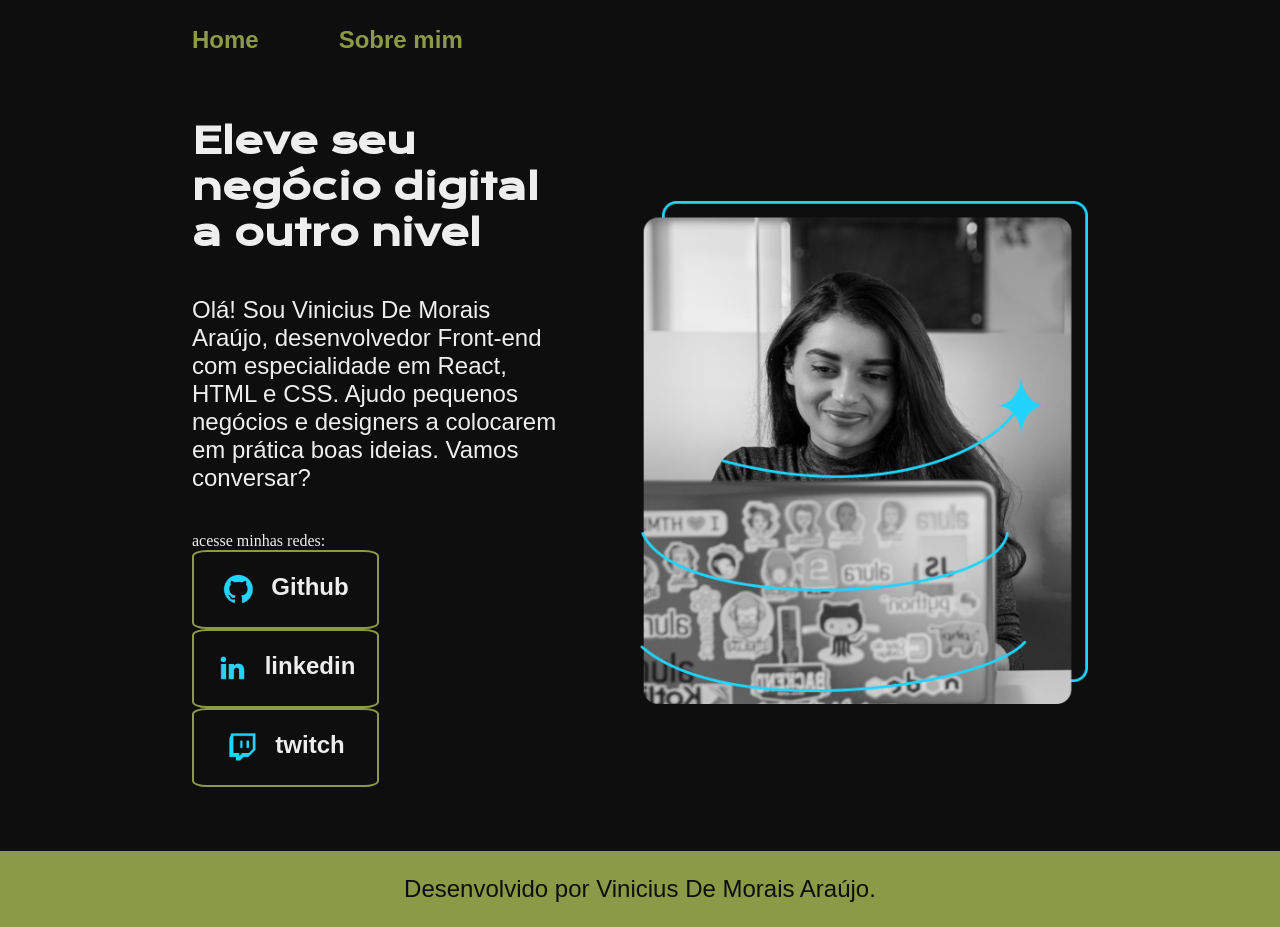
==== index.html @ 8dd7c24f "Add files via upload" ====
<!DOCTYPE html>
    <html lang="pt-br">
    <head>
        <meta charset="UTF-8">
        <meta http-equiv="X-UA-Compatible" content="IE=edge">
        <meta name="viewport" content="width=device-width, initial-scale=1.0">
        <title>Portfolio</title>
        <link rel="stylesheet" href="./styles/style.css">
    </head>
    <body>
        <header class="cabecalho">
            <nav class="cabecalho__menu">
                <a class="cabecalho__menu__link" href="index.html">Home</a>
                <a class="cabecalho__menu__link" href="about.html">Sobre mim</a>
            </nav>
        </header>
        <main class="apresentacao">
            <section class="apresentacao__conteudo">
                <h1 class="apresentacao__conteudo__titulo">Eleve seu negócio digital a outro nivel <class="titulo-destaque"><com um Front-end de qualidade!></h1>
                <P class="apresentacao__conteudo__texto">Olá! Sou Vinicius De Morais Araújo, desenvolvedor Front-end com especialidade em React, HTML e CSS. Ajudo pequenos negócios e designers a colocarem em prática boas ideias. Vamos conversar?</p>
                 <div class="apresentacao__links">
                    <h2 class= "apresentacao__links__subtitulos"></h2> acesse minhas redes:</h2>   
                <a class="apresentacao__links__navegacao" href="https://github.com/vinniaraujo__" >
                    <img src="./assets/github.png">
                    Github
                </a>
                <a class="apresentacao__links__navegacao" href="https://linkedin.com/in/rafaellaballerini" >
                    <img src="./assets/linkedin.png">
                    linkedin
                </a>
                <a class="apresentacao__links__navegacao" href="https://twitch.tv/guilimadev" >
                    <img src="./assets/twitch.png">
                    twitch
                </a>
                 </div>
                </section>   
            <img class="apresentacao_imagem" src="./assets/Imagem.png" alt="Foto da Vinicius de Morais Araújo programando">
        </main>
        <footer class="rodape">
            <p>Desenvolvido por Vinicius De Morais Araújo.</p>
        </footer> 
    </body>
    </html>
---- styles/style.css ----
@import url('https://fonts.googleapis.com/css2?family=Krona+One&font-family=Montserrat;wght@400;600&display=swap');

:root{
    --cor-primaria: #0f0e0e; 
    --cor-sundaria: #eeeeee;
    --cor-terciaria:#8b9a46;
    --cor-houver: #541212;

    --fonte-primaria: 'Krona One' , sans-serif;
    --fonte-secundaria:'Montserrat' , sans-serif;
}

*{
    margin: 0;
    padding: 0;
}

body{
    box-sizing: border-box;
    background-color: var(--cor-primaria);
    color: var(--cor-sundaria);
}

.cabecalho{
    padding: 2% 0% 0% 15%;
}

.cabecalho__menu{
    display: flex;
    gap: 80px;
}

.cabecalho__menu__link{
    font-family: var(--fonte-secundaria);
    font-size: 1.5rem;
    font-weight: 600;
    color: var(--cor-terciaria);
    text-decoration: none;
}

.apresentacao {
    padding: 5% 15%;
    display: flex;
    align-items: center;
    justify-content: space-between;
    gap: 82px;
}

.apresentacao__conteudo {
   width: 50%; 
   display: flex;
   flex-direction: column;
   gap: 40px;
}

.apresentacao__conteudo__titulo{
    font-size: 2.25rem;
    font-family:var(--fonte-primaria);
}

.titulo-destaque {
    color: var(--cor-terciaria);
}


.apresentacao__conteudo__texto{
    font-size: 1.5rem;
    font-family: var(--fonte-secundaria);
}

.apresentacao__links__subtitulos{
    font-family: var(--fonte-primaria);
    font-weight: 400;
    font-size: 1.5rem;
}

.apresentacao__links{
     flex-direction: column;
    justify-content: space-between;
}

.apresentacao__links__navegacao{
    display: flex;
    justify-content: center;
    gap: 16px;
    border: 2px solid var(--cor-terciaria);
    width: 50%;
    text-align: center;
    border-radius: 8%;
    font-size: 24px;
    font-weight: 600;
    padding: 21.5px 0;
    text-decoration: none;
    color: var(--cor-sundaria);
    font-family: var(--fonte-secundaria);
}

.apresentacao__links__link:houver{
    background-color: var(--cor-houver);
}

.apresentacao_imagem{
    width: 50%;
}

.rodape {
    padding: 24px;
    color: var(--cor-primaria);
    background-color: var(--cor-terciaria);
    text-align: center;
    font-family: var(--fonte-secundaria);
    font-size: 1.5rem;
    font-weight: 400;
}

@media (max-width: 1200px) {
    .cabecalho {
        padding: 10%;
    }

    .cabecalho__menu {
        justify-content: center;
    }

    .apresentacao{
        flex-direction: column-reverse;
        padding: 5%;
    }

.apresentacao__conteudo{
    width: auto;
}

}
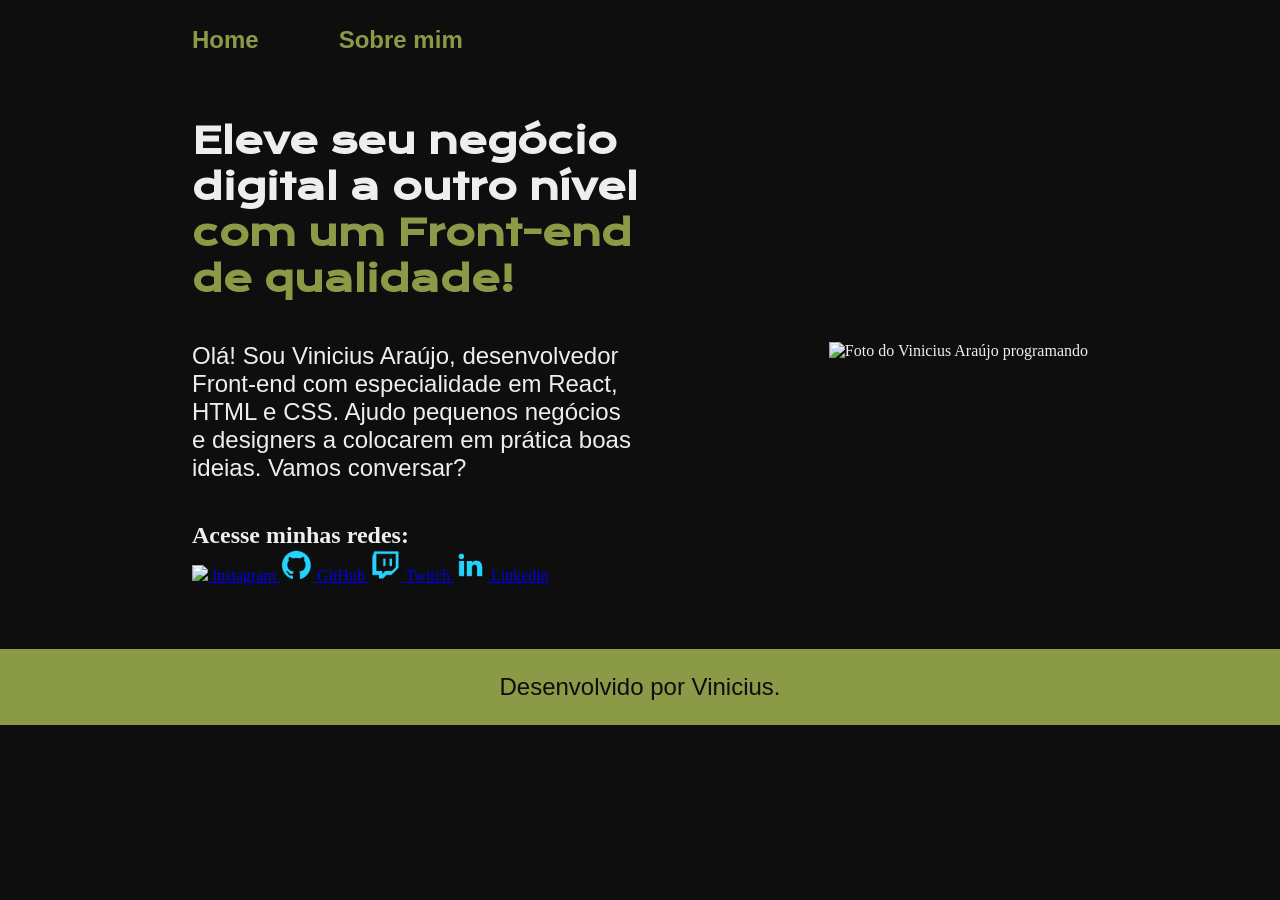
==== commit 59fb10f8: "Add files via upload" ====
--- a/index.html
+++ b/index.html
@@ -1,43 +1,53 @@
-    <!DOCTYPE html>
-    <html lang="pt-br">
-    <head>
-        <meta charset="UTF-8">
-        <meta http-equiv="X-UA-Compatible" content="IE=edge">
-        <meta name="viewport" content="width=device-width, initial-scale=1.0">
-        <title>Portfolio</title>
-        <link rel="stylesheet" href="./styles/style.css">
-    </head>
-    <body>
-        <header class="cabecalho">
-            <nav class="cabecalho__menu">
-                <a class="cabecalho__menu__link" href="index.html">Home</a>
-                <a class="cabecalho__menu__link" href="about.html">Sobre mim</a>
-            </nav>
-        </header>
+<!DOCTYPE html>
+<html lang="pt-br">
+<head>
+    <meta charset="UTF-8">
+    <meta name="viewport" content="width=device-width, initial-scale=1.0">
+    <title>Portifolio</title>
+    <link rel="stylesheet" href="./styles/style.css">
+</head>
+<body>
+    <header class="cabecalho">
+        <nav class="cabecalho__menu">
+            <a class="cabecalho__menu__link" href="index.html">Home</a>
+            <a class="cabecalho__menu__link" href="about.html">Sobre mim</a>
+        </nav>
+    </header>
         <main class="apresentacao">
             <section class="apresentacao__conteudo">
-                <h1 class="apresentacao__conteudo__titulo">Eleve seu negócio digital a outro nivel <class="titulo-destaque"><com um Front-end de qualidade!></h1>
-                <P class="apresentacao__conteudo__texto">Olá! Sou Vinicius De Morais Araújo, desenvolvedor Front-end com especialidade em React, HTML e CSS. Ajudo pequenos negócios e designers a colocarem em prática boas ideias. Vamos conversar?</p>
-                 <div class="apresentacao__links">
-                    <h2 class= "apresentacao__links__subtitulos"></h2> acesse minhas redes:</h2>   
-                <a class="apresentacao__links__navegacao" href="https://github.com/vinniaraujo__" >
-                    <img src="./assets/github.png">
-                    Github
-                </a>
-                <a class="apresentacao__links__navegacao" href="https://linkedin.com/in/rafaellaballerini" >
-                    <img src="./assets/linkedin.png">
-                    linkedin
-                </a>
-                <a class="apresentacao__links__navegacao" href="https://twitch.tv/guilimadev" >
-                    <img src="./assets/twitch.png">
-                    twitch
-                </a>
-                 </div>
-                </section>   
-            <img class="apresentacao_imagem" src="./assets/Imagem.png" alt="Foto da Vinicius de Morais Araújo programando">
-        </main>
-        <footer class="rodape">
-            <p>Desenvolvido por Vinicius De Morais Araújo.</p>
-        </footer> 
-    </body>
-    </html>+                <h1 class="apresentacao__conteudo__titulo">Eleve seu negócio digital a outro nível  <strong
+                    class="titulo-destaque"> com um Front-end de qualidade!
+                    </strong></h1>
+                <P class="apresentacao__conteudo__texto">Olá! Sou Vinicius Araújo, desenvolvedor
+                    Front-end com especialidade em React, HTML e 
+                    CSS. Ajudo pequenos negócios e designers a 
+                    colocarem em prática boas ideias. Vamos
+                    conversar?</P>
+                    <div class="apresentacao__links">
+                        <h2 class="apresentacao__links__subtitulo">Acesse minhas redes:</h2>
+                    <a class="apresentacao__links__apresentacao" href="https://instagram.com/vinniaraujo__">
+                        <img src="./assets/instagram.png">
+                        Instagram
+                    </a>
+                    <a class="apresentacao__links__apresentacao" href="https://github.com/vinniciusaraujo">
+                     <img src="./assets/github.png">
+                        GitHub
+                    </a>
+                    <a class="apresentacao__links__apresentacao" href="https://twitch.tv/lovevinny_">
+                        <img src="./assets/twitch.png">
+                           Twitch
+                       </a>
+                       <a class="apresentacao__links__apresentacao" href="https://linkedin.com/in/viniciusdemorais">
+                        <img src="./assets/linkedin.png">
+                           Linkedin
+                       </a>
+                </div>
+                    </section>
+             <img class ="apresentacao__imagem" src="./assets/imagem.avif" alt="Foto do Vinicius Araújo
+             programando">
+    </main>
+    <footer class="rodape">
+        <p>Desenvolvido por Vinicius.</p>
+    </footer>
+</body>
+</html>
